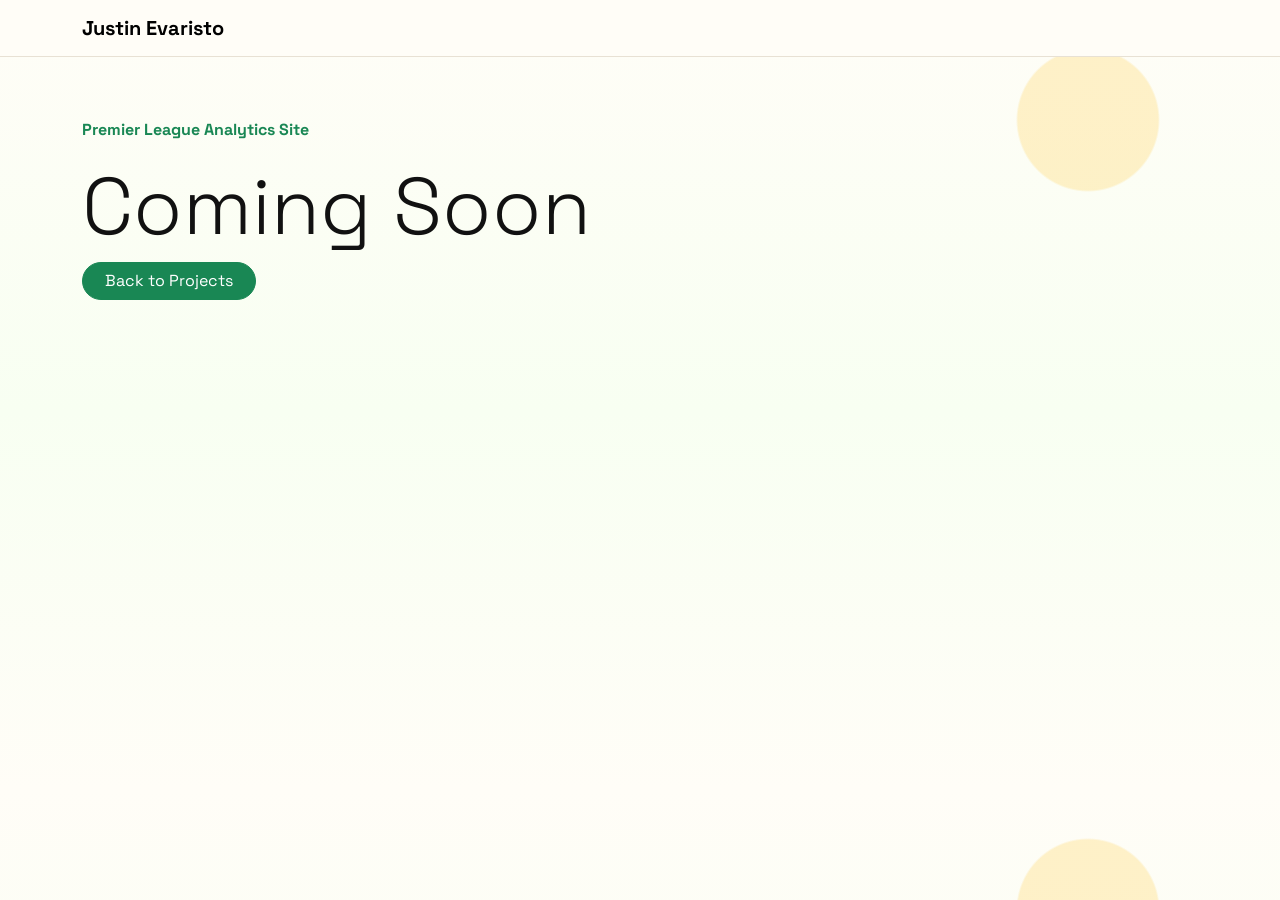
==== project-four.html @ 7b341bc1 "Reupload files" ====
<!doctype html>
<html lang="en">
  <head>
    <meta charset="utf-8">
    <meta name="viewport" content="width=device-width, initial-scale=1">
    <title>Premier League Analytics Site</title>
    <link href="https://cdn.jsdelivr.net/npm/bootstrap@5.3.3/dist/css/bootstrap.min.css" rel="stylesheet">
    <link rel="stylesheet" href="style.css">
  </head>
  <body>
    <nav class="navbar navbar-light fixed-top">
      <div class="container">
        <a class="navbar-brand" href="index.html">Justin Evaristo</a>
      </div>
    </nav>

    <main id="coming-soon" class="p-5">
      <div class="container">
        <p class="text-success">Premier League Analytics Site</p>
        <h1 class="display-1">Coming Soon</h1>
        <a class="btn btn-success" href="index.html#projects">Back to Projects</a>
      </div>
    </main>

    <script src="https://cdn.jsdelivr.net/npm/bootstrap@5.3.3/dist/js/bootstrap.bundle.min.js"></script>
  </body>
</html>
---- style.css ----
@import url("https://fonts.googleapis.com/css2?family=Space+Grotesk:wght@400;500;600;700&display=swap");

:root {
  --bs-body-font-family: "Space Grotesk", Arial, Helvetica, sans-serif;
  --bs-font-sans-serif: "Space Grotesk", Arial, Helvetica, sans-serif;
}

::selection {
  background-color: #b7f7a8;
  color: #063b12;
}

* {
  font-family: "Space Grotesk", Arial, Helvetica, sans-serif;
}

body {
  padding-top: 70px;
  background-color: #fffdf7;
  background-image:
    radial-gradient(circle at 85% 120px, rgba(255, 211, 92, 0.3) 0, rgba(255, 211, 92, 0.3) 70px, transparent 72px),
    linear-gradient(180deg, #fffdf7 0, #f8fff2 52%, #fffdf7 100%);
  color: #111111;
  font-family: "Space Grotesk", Arial, Helvetica, sans-serif;
}

.navbar {
  background-color: #fffdf7;
  border-bottom: 1px solid #e8e1d4;
}

.navbar-brand {
  font-weight: bold;
}

.text-success {
  font-weight: bold;
}

header {
  position: relative;
  overflow: hidden;
  min-height: 360px;
  background-color: #fffdf7;
  background-image:
    radial-gradient(circle at 88% 24%, #ffd35c 0, #ffd35c 46px, transparent 48px),
    linear-gradient(180deg, #f4fff4 0, #fffdf7 85%);
  border-bottom: 1px solid #e8e1d4;
}

header::before {
  content: "";
  position: absolute;
  right: 2%;
  bottom: 0;
  width: 0;
  height: 0;
  border-left: 260px solid transparent;
  border-right: 260px solid transparent;
  border-bottom: 170px solid #b8daa2;
  opacity: 0.8;
}

header::after {
  content: "";
  position: absolute;
  right: 24%;
  bottom: 0;
  width: 0;
  height: 0;
  border-left: 220px solid transparent;
  border-right: 220px solid transparent;
  border-bottom: 135px solid #d7ebc6;
  opacity: 0.9;
}

header .container {
  position: relative;
  z-index: 1;
}

h1 {
  max-width: 850px;
  line-height: 0.95;
}

h2 {
  font-size: 44px;
}

h3 {
  font-size: 22px;
}

p {
  color: #545c52;
}

.lead {
  color: #343a34;
}

.bg-light {
  background-color: #f1ffe8 !important;
  background-image:
    linear-gradient(135deg, rgba(25, 135, 84, 0.08) 25%, transparent 25%),
    linear-gradient(225deg, rgba(255, 211, 92, 0.16) 18%, transparent 18%);
}

.card {
  height: 100%;
  border: 1px solid #ddd5c5;
  border-radius: 8px;
}

.card-img-top {
  height: 240px;
  object-fit: cover;
  object-position: top;
}

.card-header {
  min-height: 240px;
  background-color: #e8ffd9 !important;
  background-image:
    linear-gradient(135deg, transparent 58%, rgba(25, 135, 84, 0.18) 58%),
    linear-gradient(45deg, transparent 62%, rgba(95, 161, 87, 0.22) 62%);
  border-bottom: 1px solid #ddd5c5;
  color: #545c52;
  font-weight: bold;
}

a.card:hover {
  border-color: #198754;
}

.btn-success {
  background-color: #198754;
  border-color: #198754;
  border-radius: 25px;
  padding-left: 22px;
  padding-right: 22px;
}

footer {
  border-top: 1px solid #e8e1d4;
}

#coming-soon {
  min-height: 80vh;
}
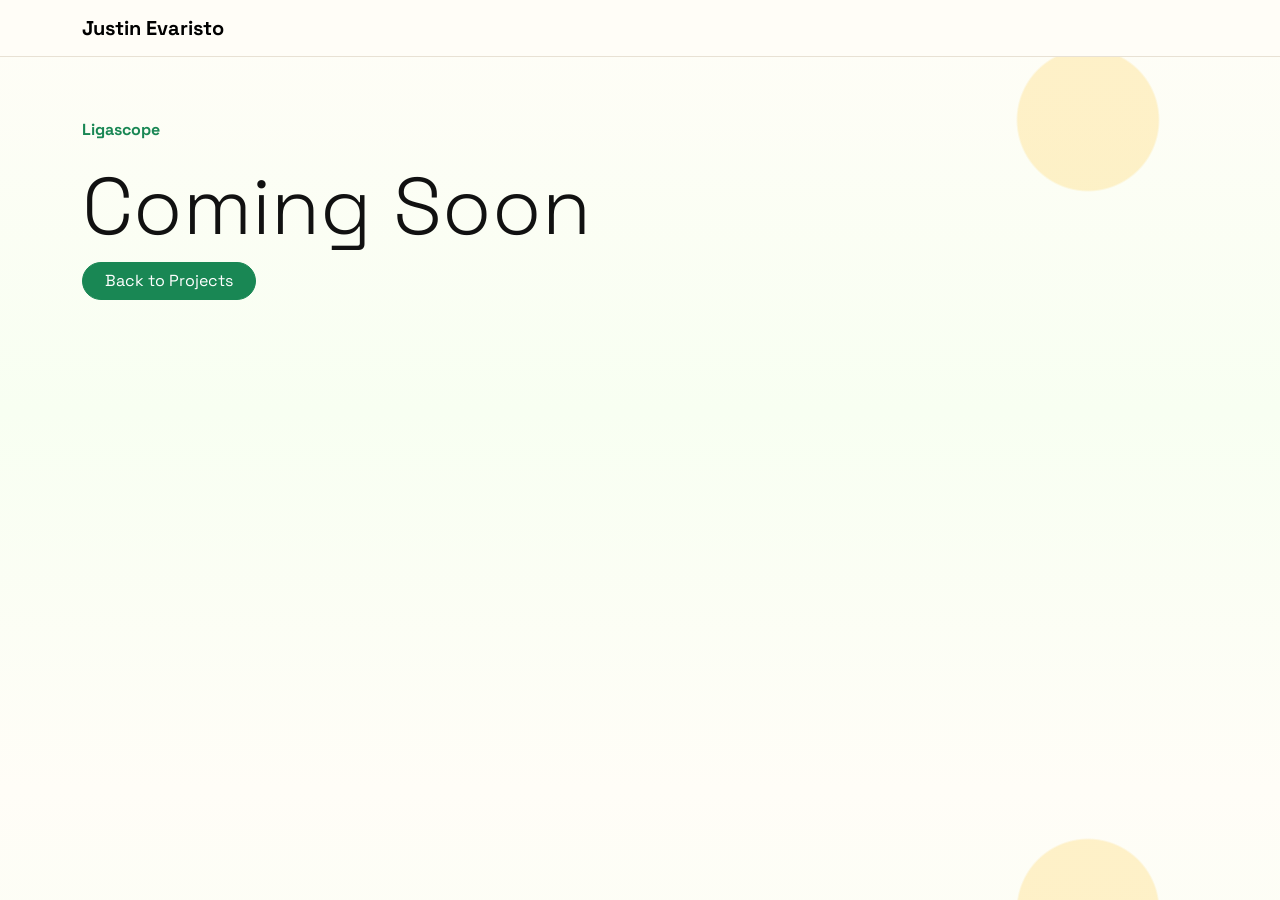
==== commit 629e1114: "test" ====
--- a/project-four.html
+++ b/project-four.html
@@ -3,7 +3,7 @@
   <head>
     <meta charset="utf-8">
     <meta name="viewport" content="width=device-width, initial-scale=1">
-    <title>Premier League Analytics Site</title>
+    <title>Ligascope</title>
     <link href="https://cdn.jsdelivr.net/npm/bootstrap@5.3.3/dist/css/bootstrap.min.css" rel="stylesheet">
     <link rel="stylesheet" href="style.css">
   </head>
@@ -16,7 +16,7 @@
 
     <main id="coming-soon" class="p-5">
       <div class="container">
-        <p class="text-success">Premier League Analytics Site</p>
+        <p class="text-success">Ligascope</p>
         <h1 class="display-1">Coming Soon</h1>
         <a class="btn btn-success" href="index.html#projects">Back to Projects</a>
       </div>
